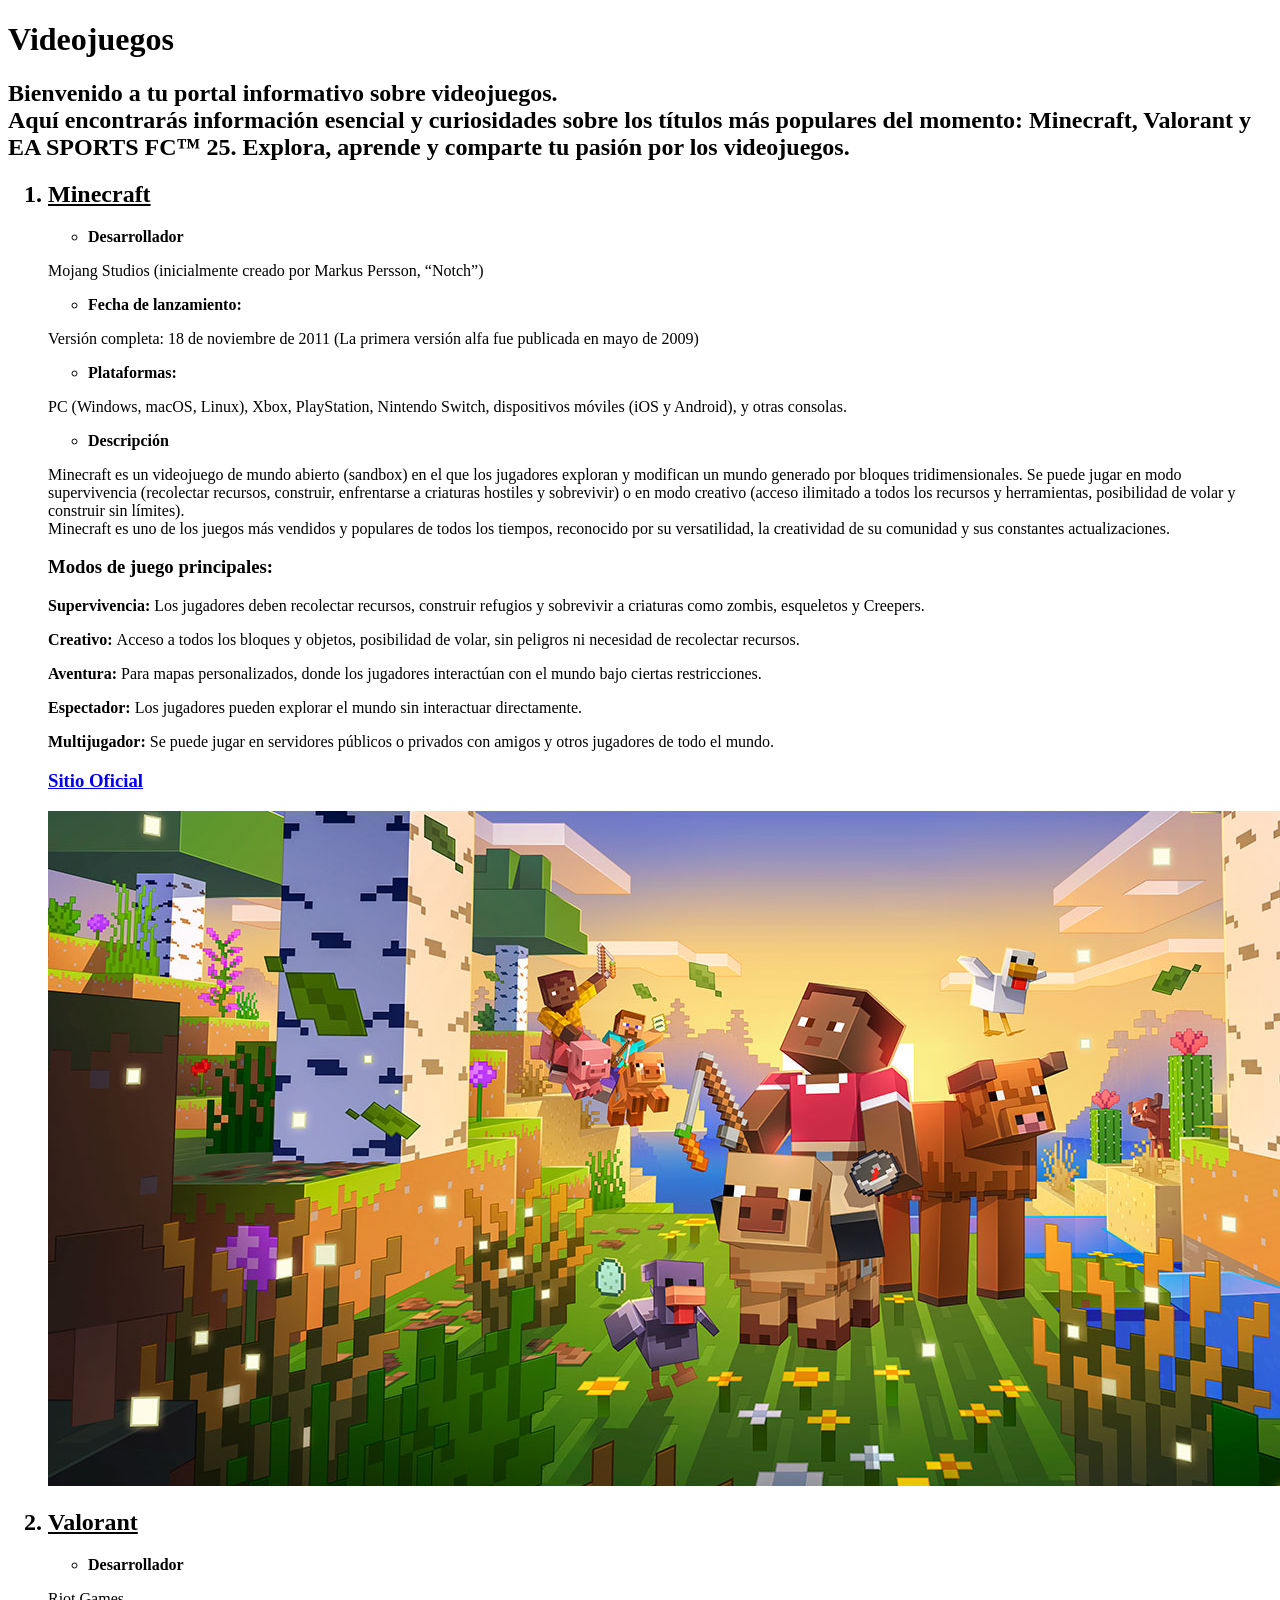
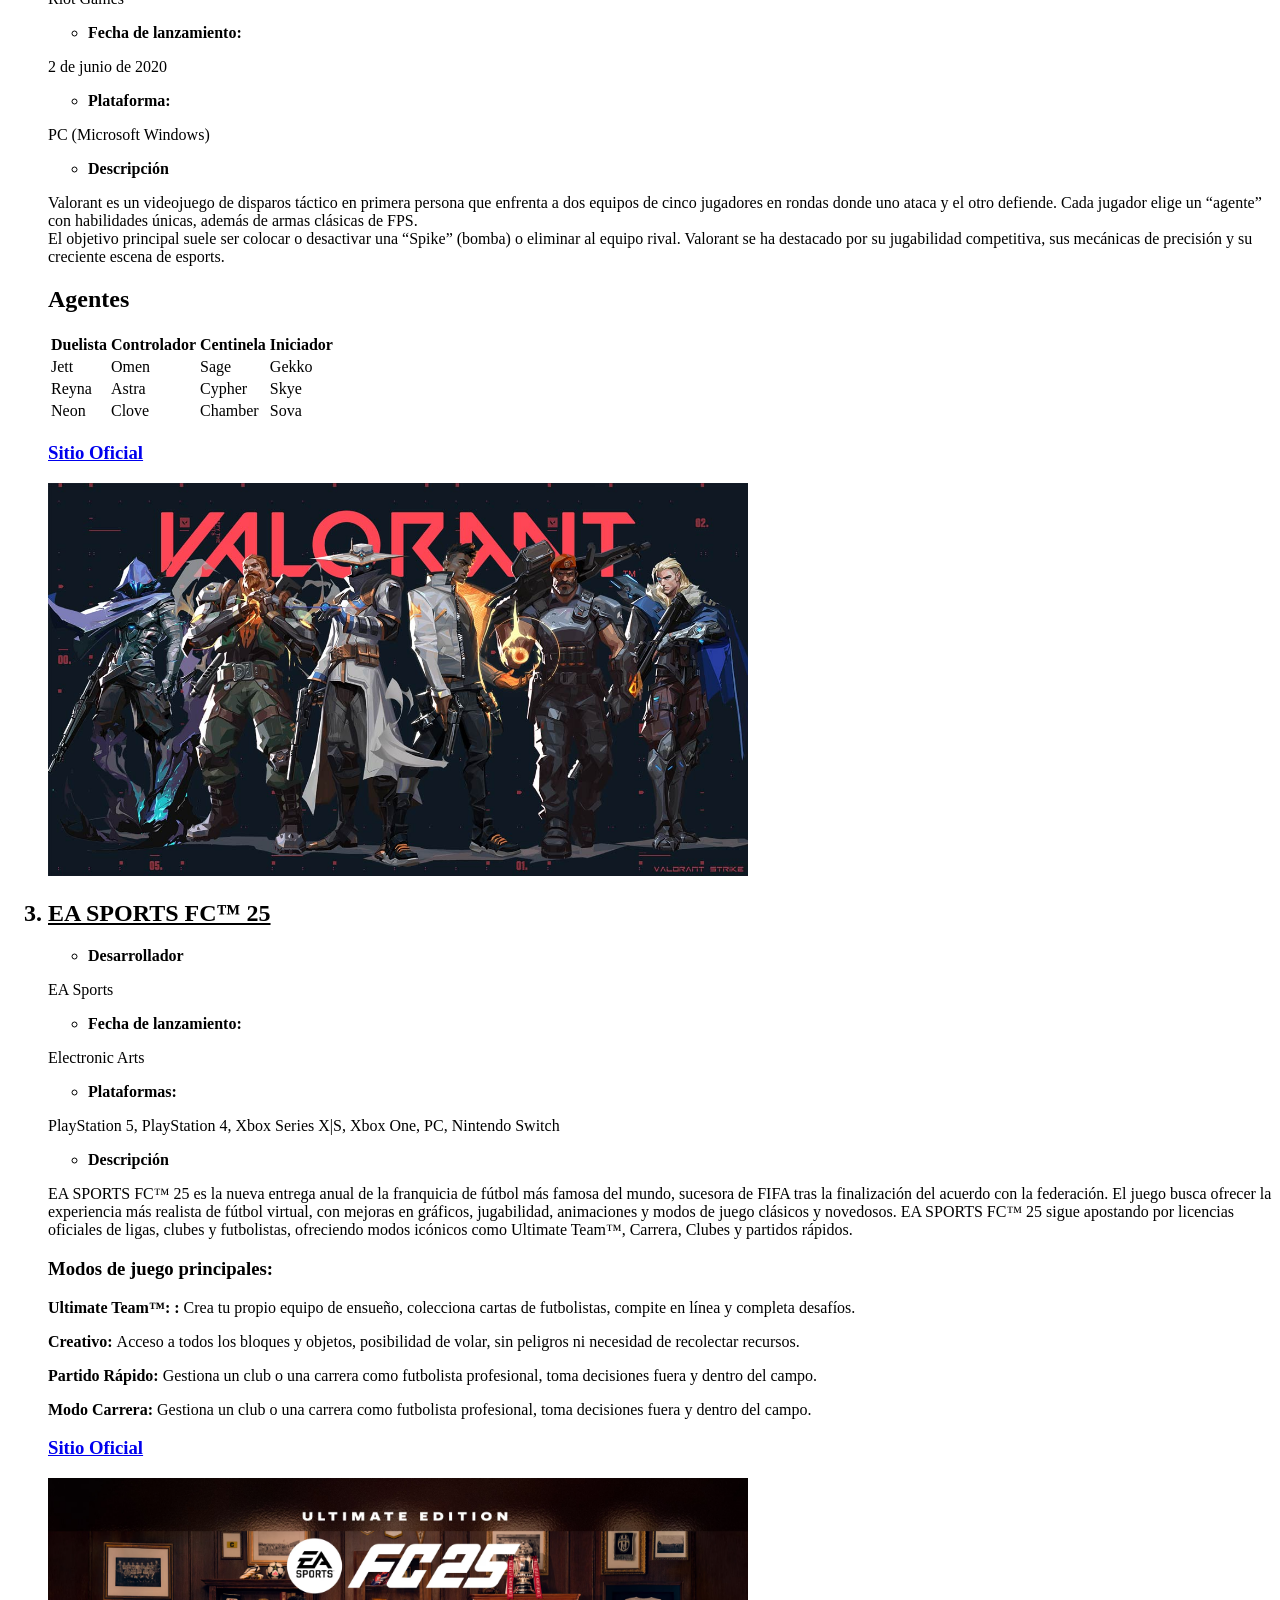
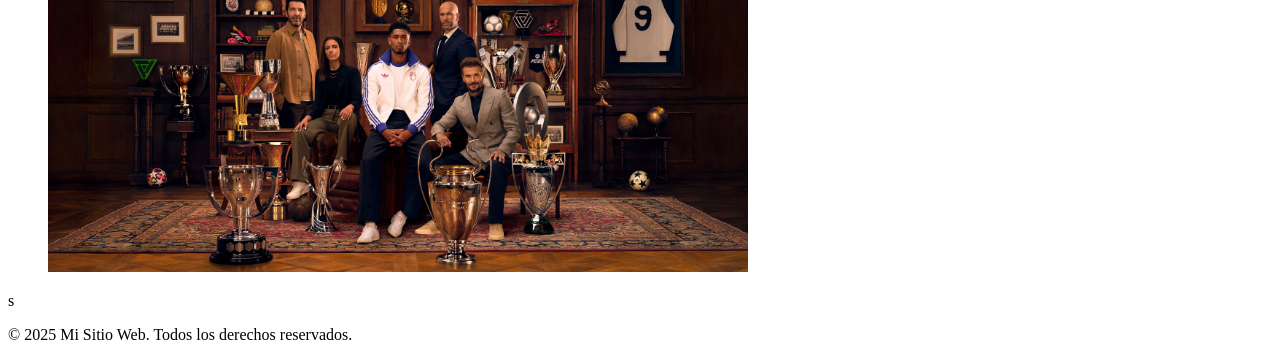
==== inicio.html @ ecad7902 "cambio4" ====
<!DOCTYPE html>
<html lang="en">

<head>
    <meta charset="UTF-8">
    <meta name="viewport" content="width=device-width, initial-scale=1.0">
    <title>Videojuegos</title>
    <link rel="stylesheet" href="style2.css">
    <link rel="shortcut icon" href="img/Game.ico" type="image/x-icon">
    <link rel="preconnect" href="https://fonts.googleapis.com">
    <link rel="preconnect" href="https://fonts.gstatic.com" crossorigin>
    <link
        href="https://fonts.googleapis.com/css2?family=Bungee+Spice&family=Cookie&family=Poppins:ital,wght@0,100;0,200;0,300;0,400;0,500;0,600;0,700;0,800;0,900;1,100;1,200;1,300;1,400;1,500;1,600;1,700;1,800;1,900&display=swap"
        rel="stylesheet">
    <link href="https://fonts.googleapis.com/css2?family=Bungee+Spice&family=Cookie&display=swap" rel="stylesheet">
</head>

<body>

    <h1>Videojuegos </h1>
    <div class="contenedor-1">
        <h2>Bienvenido a tu portal informativo sobre videojuegos. <br>
            Aquí encontrarás información esencial y curiosidades sobre los títulos más populares del momento:
            Minecraft, Valorant y EA SPORTS FC™ 25. Explora, aprende y comparte tu pasión por los videojuegos.
    </div>
    </h2>
    <div id="principal">
        <ol>
            <h2>
                <li><u>Minecraft</u></li>
            </h2>
            <aside>
                <ul>
                    <li><b>Desarrollador</b></li>
                </ul>
                <p>Mojang Studios (inicialmente creado por Markus Persson, “Notch”)</p>
                <ul>
                    <li><b>Fecha de lanzamiento:</b></li>
                </ul>
                <p>Versión completa: 18 de noviembre de 2011
                    (La primera versión alfa fue publicada en mayo de 2009)</p>
                <ul>
                    <li><b>Plataformas:</b></li>
                </ul>
                <p>PC (Windows, macOS, Linux), Xbox, PlayStation, Nintendo Switch, dispositivos móviles (iOS y Android),
                    y
                    otras consolas.</p>
                <ul>
                    <li><b>Descripción</b></li>
                </ul>
                <p>Minecraft es un videojuego de mundo abierto (sandbox) en el que los jugadores exploran y modifican un
                    mundo generado por bloques tridimensionales. Se puede jugar en modo supervivencia (recolectar
                    recursos,
                    construir, enfrentarse a criaturas hostiles y sobrevivir) o en modo creativo (acceso ilimitado a
                    todos
                    los recursos y herramientas, posibilidad de volar y construir sin límites). <br>Minecraft es uno de
                    los
                    juegos más vendidos y populares de todos los tiempos, reconocido por su versatilidad, la creatividad
                    de
                    su comunidad y sus constantes actualizaciones.</p>

                <h3>Modos de juego principales:</h3>
                <p><b>Supervivencia:</b> Los jugadores deben recolectar recursos, construir refugios y sobrevivir a
                    criaturas
                    como zombis, esqueletos y Creepers.</p>
                <p><b>Creativo: </b>Acceso a todos los bloques y objetos, posibilidad de volar, sin peligros ni
                    necesidad de
                    recolectar recursos.</p>

                <p><b>Aventura: </b>Para mapas personalizados, donde los jugadores interactúan con el mundo bajo ciertas
                    restricciones.</p>

                <p><b>Espectador: </b>Los jugadores pueden explorar el mundo sin interactuar directamente.</p>

                <p><b>Multijugador: </b>Se puede jugar en servidores públicos o privados con amigos y otros jugadores de
                    todo el mundo.</p>
                <h3><a href="https://www.minecraft.net/">Sitio Oficial</a></h3>
            </aside>
            <img src="img/minecraft.jpg" alt="700">


            <h2>
                <li><u>Valorant</u></li>
            </h2>
            <aside>
                <ul>
                    <li><b>Desarrollador</b></li>
                </ul>
                <p>Riot Games</p>

                <ul>
                    <li><b>Fecha de lanzamiento:</b></li>
                </ul>
                <p>2 de junio de 2020</p>

                <ul>
                    <li><b>Plataforma:</b></li>
                </ul>
                <p>PC (Microsoft Windows)</p>

                <ul>
                    <li><b>Descripción</b></li>
                </ul>
                <p>Valorant es un videojuego de disparos táctico en primera persona que enfrenta a dos equipos de cinco
                    jugadores en rondas donde uno ataca y el otro defiende. Cada jugador elige un “agente” con
                    habilidades únicas, además de armas clásicas de FPS. <br> El objetivo principal suele ser colocar o
                    desactivar
                    una “Spike” (bomba) o eliminar al equipo rival. Valorant se ha destacado por su jugabilidad
                    competitiva,
                    sus mecánicas de precisión y su creciente escena de esports.</p>

                <h2>Agentes</h2>
                <table>
                    <tr>
                        <th>Duelista</th>
                        <th>Controlador</th>
                        <th>Centinela</th>
                        <th>Iniciador</th>
                    </tr>
                    <tr>
                        <td>Jett</td>
                        <td>Omen</td>
                        <td>Sage</td>
                        <td>Gekko</td>
                    </tr>
                    <tr>
                        <td>Reyna</td>
                        <td>Astra</td>
                        <td>Cypher</td>
                        <td>Skye</td>
                    </tr>
                    <tr>
                        <td>Neon</td>
                        <td>Clove</td>
                        <td>Chamber</td>
                        <td>Sova</td>
                    </tr>
                </table>
                <h3> <a href="https://playvalorant.com/es-es/?utm_medium=card2%2Bplayvalorant.com&utm_source=riotbar">Sitio
                        Oficial</a></h3>
            </aside>

            <img src="img/valorant.jpg" width="700" alt="">

            <h2>
                <li><u>EA SPORTS FC™ 25</u></li>
            </h2>
            <aside>
                <ul>
                    <li><b>Desarrollador</b></li>
                </ul>
                <p>EA Sports</p>
                <ul>
                    <li><b>Fecha de lanzamiento:</b></li>
                </ul>
                <p>Electronic Arts</p>
                <ul>
                    <li><b>Plataformas:</b></li>
                </ul>
                <p>PlayStation 5, PlayStation 4, Xbox Series X|S, Xbox One, PC, Nintendo Switch</p>
                <ul>
                    <li><b>Descripción</b></li>
                </ul>
                <p>EA SPORTS FC™ 25 es la nueva entrega anual de la franquicia de fútbol más famosa del mundo, sucesora
                    de
                    FIFA tras la finalización del acuerdo con la federación. El juego busca ofrecer la experiencia más
                    realista de fútbol virtual, con mejoras en gráficos, jugabilidad, animaciones y modos de juego
                    clásicos
                    y novedosos. EA SPORTS FC™ 25 sigue apostando por licencias oficiales de ligas, clubes y
                    futbolistas,
                    ofreciendo modos icónicos como Ultimate Team™, Carrera, Clubes y partidos rápidos.</p>


                <h3>Modos de juego principales:</h3>
                <p><b>Ultimate Team™: :</b> Crea tu propio equipo de ensueño, colecciona cartas de futbolistas, compite
                    en
                    línea y completa desafíos.</p>
                <p><b>Creativo: </b>Acceso a todos los bloques y objetos, posibilidad de volar, sin peligros ni
                    necesidad de
                    recolectar recursos.</p>

                <p><b>Partido Rápido: </b>Gestiona un club o una carrera como futbolista profesional, toma decisiones
                    fuera
                    y dentro del campo.</p>

                <p><b>Modo Carrera: </b>Gestiona un club o una carrera como futbolista profesional, toma decisiones
                    fuera y
                    dentro del campo.</p>

                <h3><a href="https://www.ea.com/es-es/games/ea-sports-fc/fc-25">Sitio Oficial</a></h3>
            </aside>

            <img src="img/fc.avif" width="700" alt="">
        </ol>
    </div>s
</body>
<footer>
    <p>
        &copy; 2025 Mi Sitio Web. Todos los derechos reservados.
    </p>
</footer>

</html>
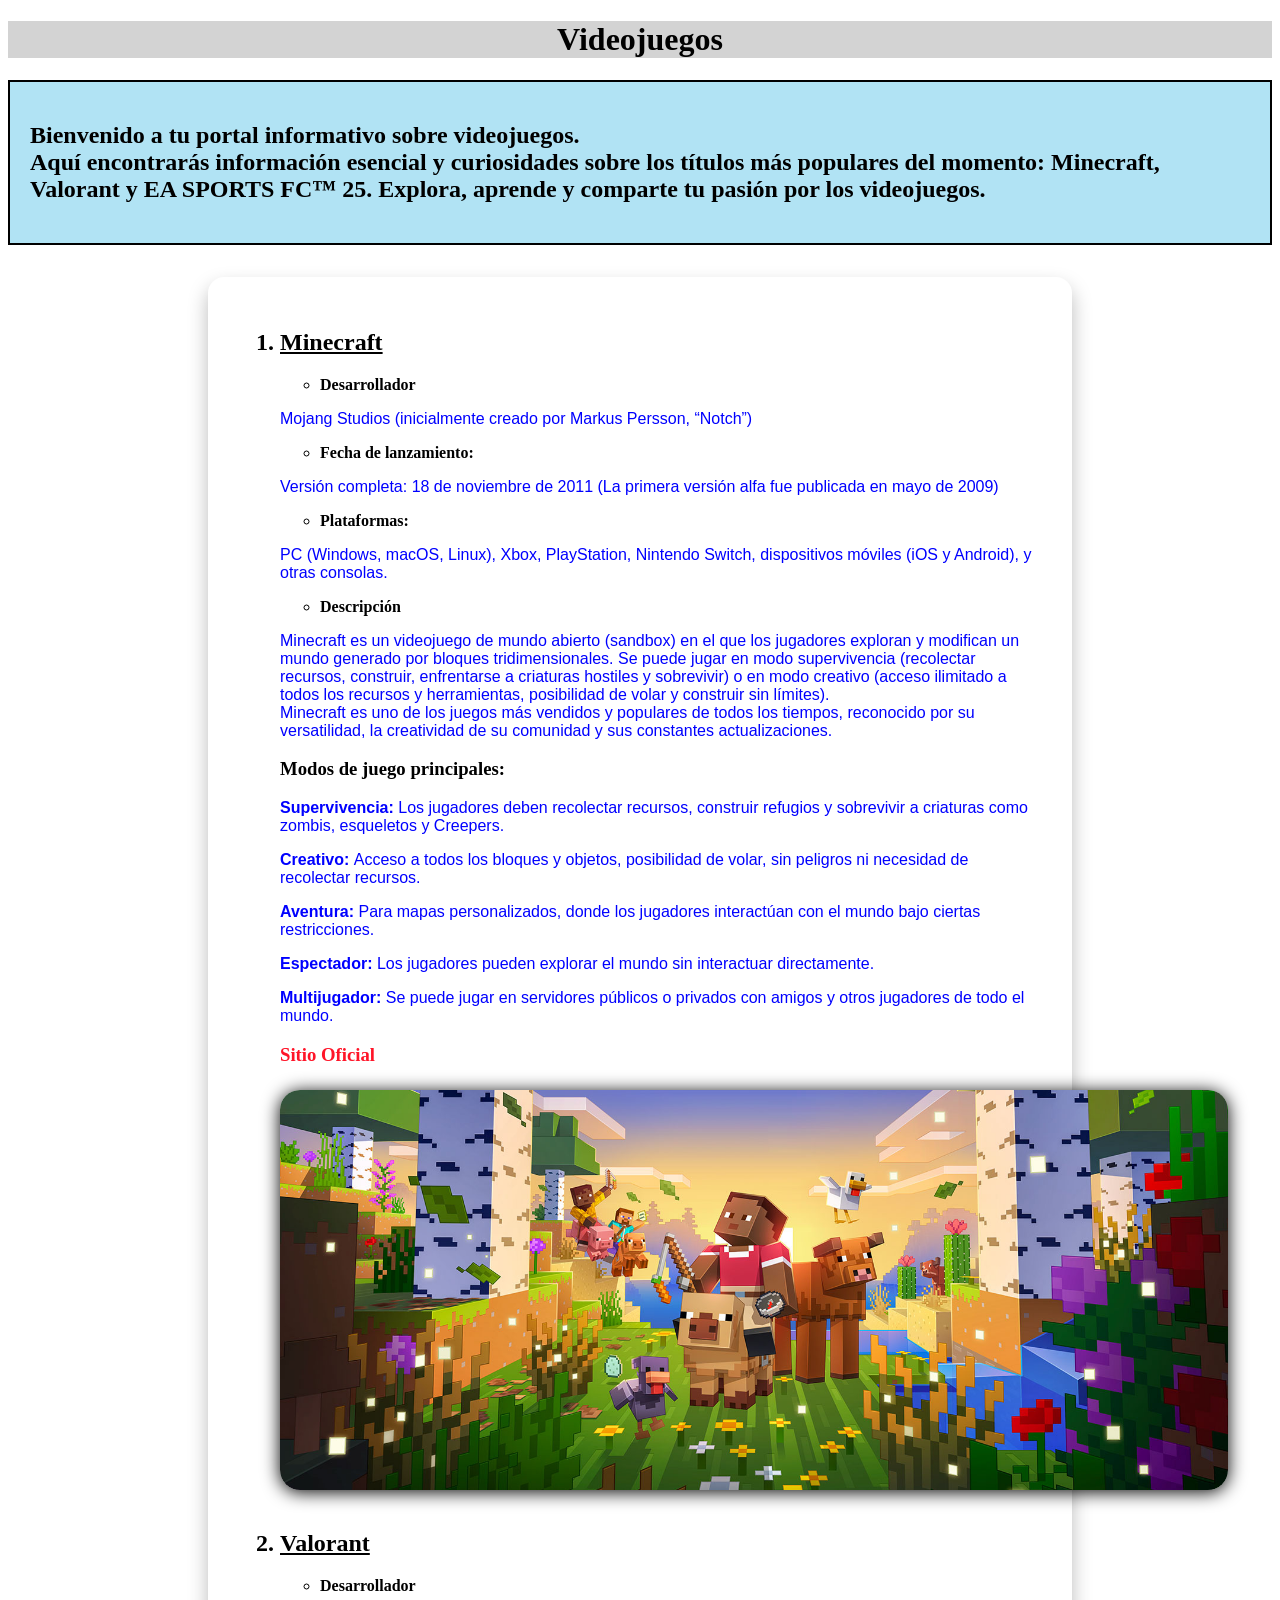
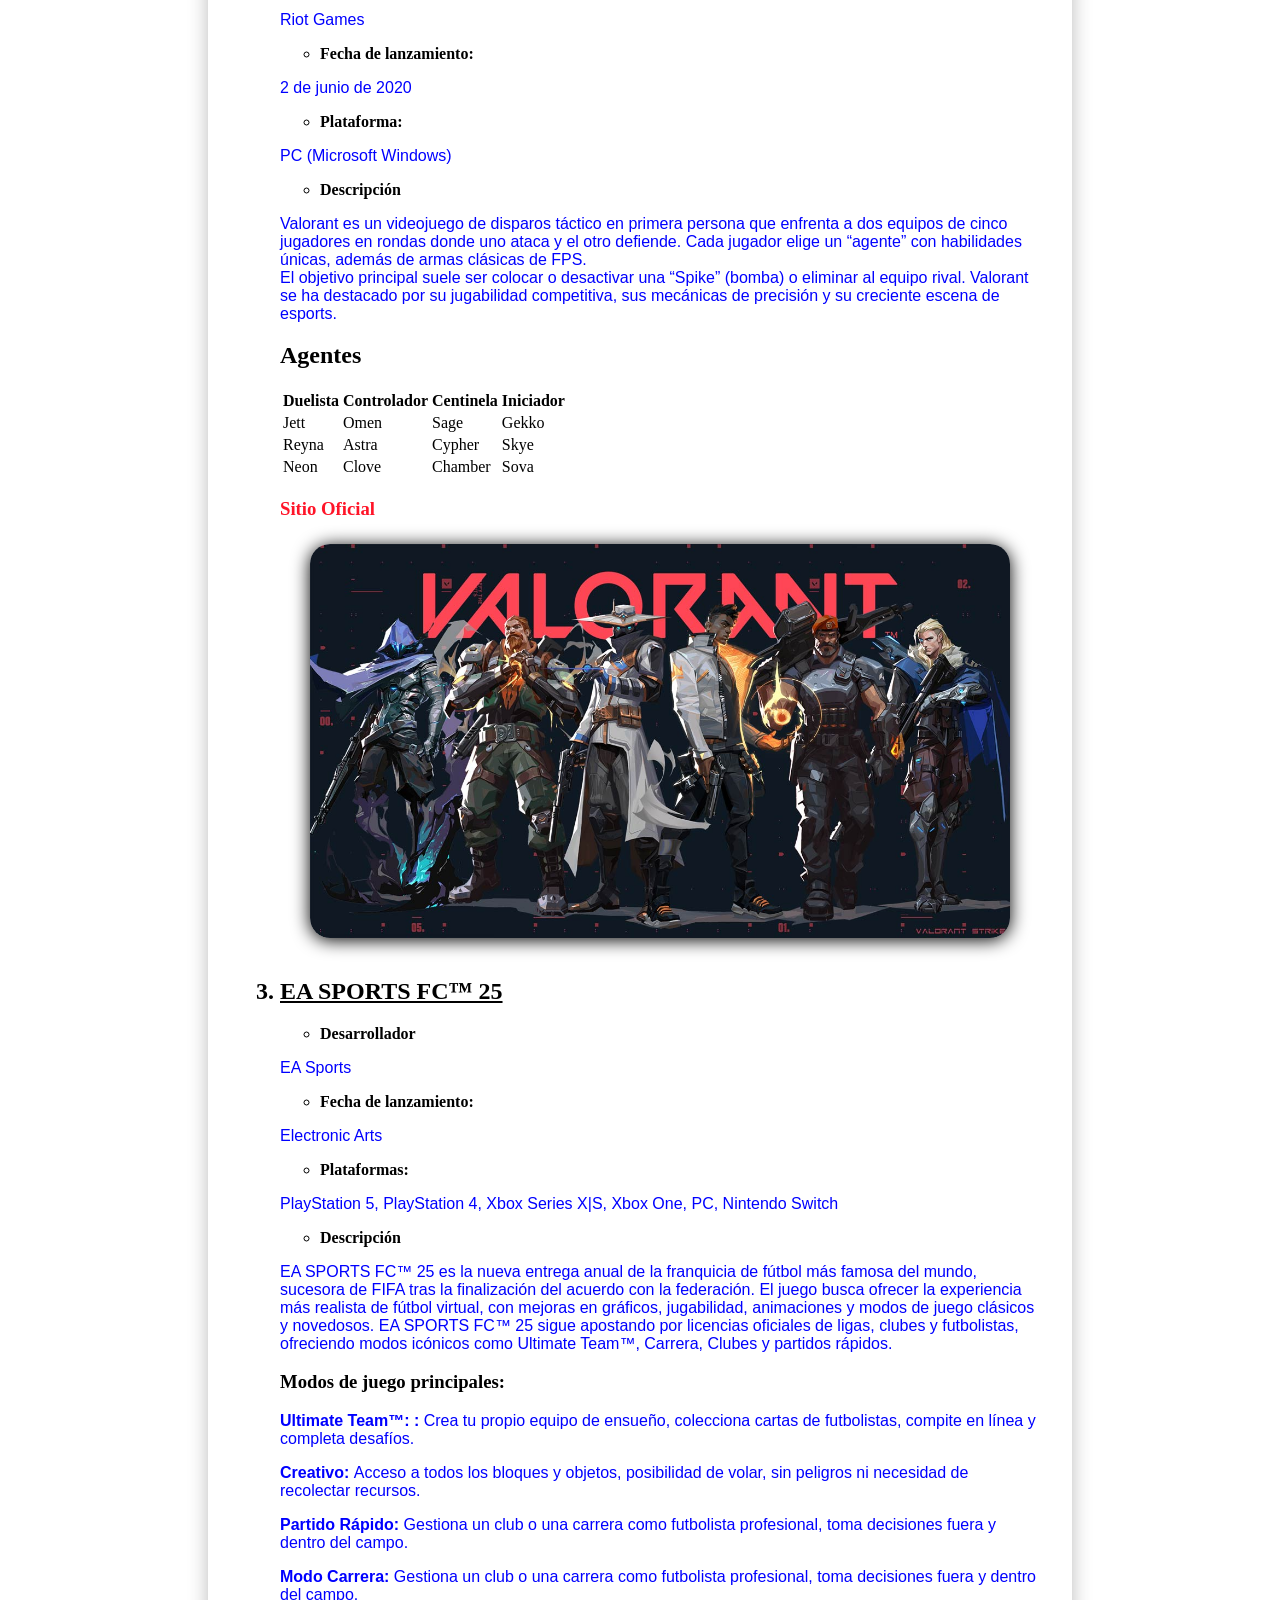
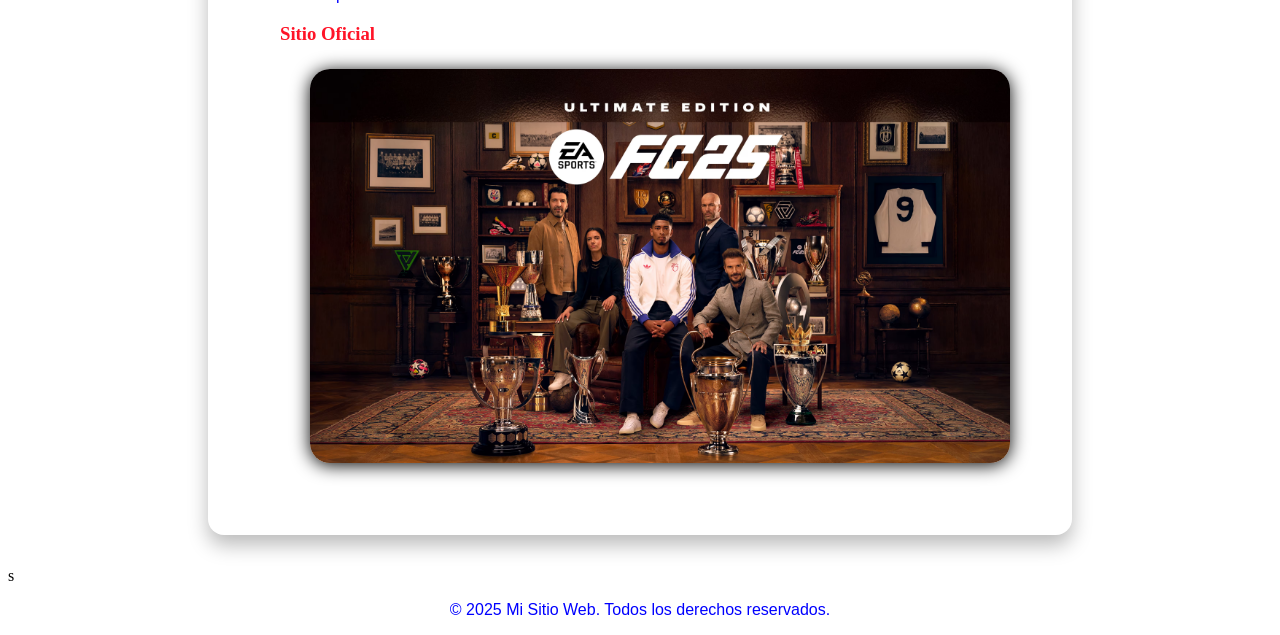
==== commit 54132844: "cambio6" ====
--- a/inicio.html
+++ b/inicio.html
@@ -5,7 +5,7 @@
     <meta charset="UTF-8">
     <meta name="viewport" content="width=device-width, initial-scale=1.0">
     <title>Videojuegos</title>
-    <link rel="stylesheet" href="style2.css">
+    <link rel="stylesheet" href="css/style2.css">
     <link rel="shortcut icon" href="img/Game.ico" type="image/x-icon">
     <link rel="preconnect" href="https://fonts.googleapis.com">
     <link rel="preconnect" href="https://fonts.gstatic.com" crossorigin>
--- a/css/style2.css
+++ b/css/style2.css
@@ -0,0 +1,54 @@
+p{
+ color: blue;
+ font-family: Arial, Helvetica, sans-serif;
+
+}
+
+h1{
+    text-align: center;
+    background-color: rgb(211, 211, 211);
+}
+
+.contenedor-1{
+
+    background-color: rgb(177, 227, 244);
+    margin-top: 20px;
+    padding: 20px;
+    border: 2px solid black;
+}
+
+#principal{
+
+    background: #fff;                 /* Fondo blanco */
+    box-shadow: 0 10px 20px #bbb;      /* Sombreado ligero */
+    max-width: 800px;                 /* Ancho máximo de 800px */
+    margin: 32px auto;                /* Centrado horizontal (arriba y abajo 32px, a los lados auto) */
+    border-radius: 16px;              /* Opcional: esquinas redondeadas */
+    padding: 2rem; 
+}
+
+img{
+      display: block;
+    margin: 1.5rem auto 2.5rem auto;
+    border-radius: 20px;
+    box-shadow: 0 2px 18px #000;
+    max-width: 95vw;
+    max-height: 400px;
+    object-fit: cover;
+}
+
+a {
+    color: #ff1428;
+    text-decoration: none;
+    font-weight: bold;
+    transition: color 0.2s;
+}
+
+a:hover {
+    color: #ffff0a;
+    text-decoration: underline wavy;
+}
+footer{
+    text-align: center;
+    
+}
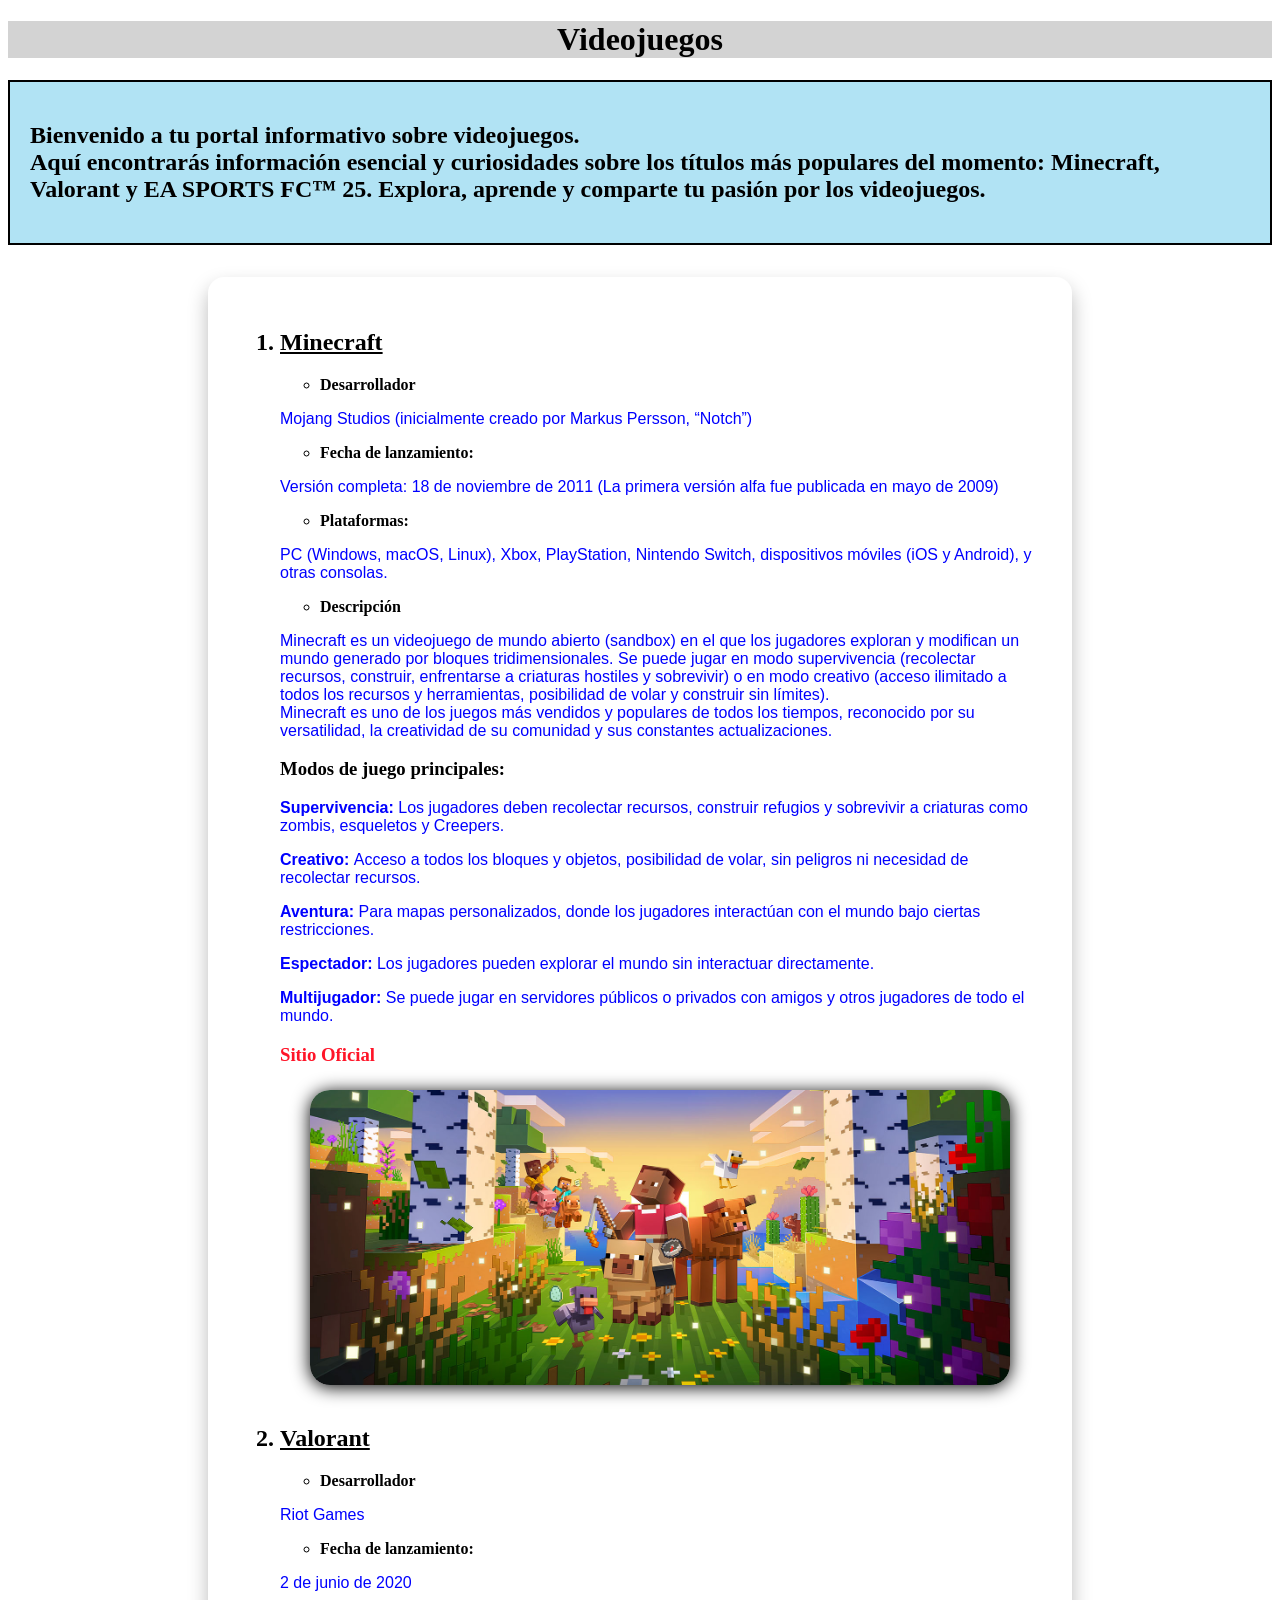
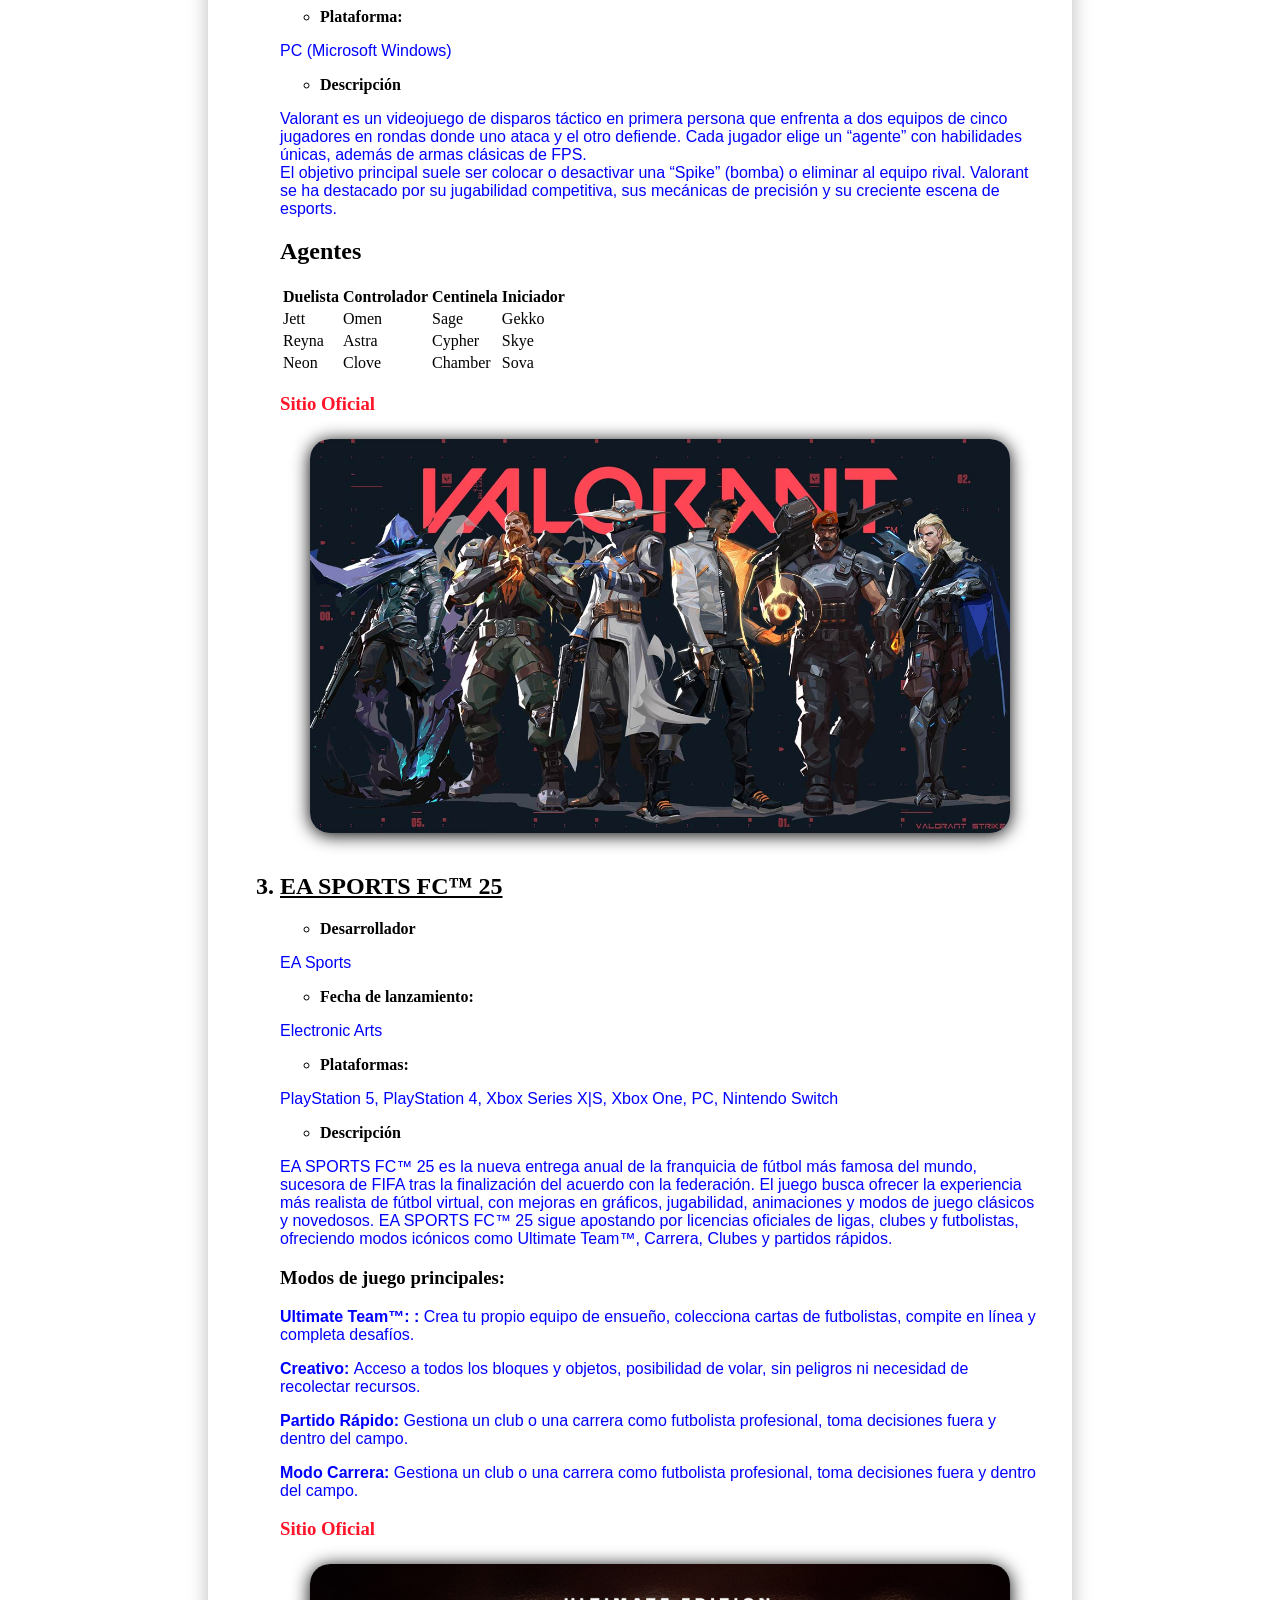
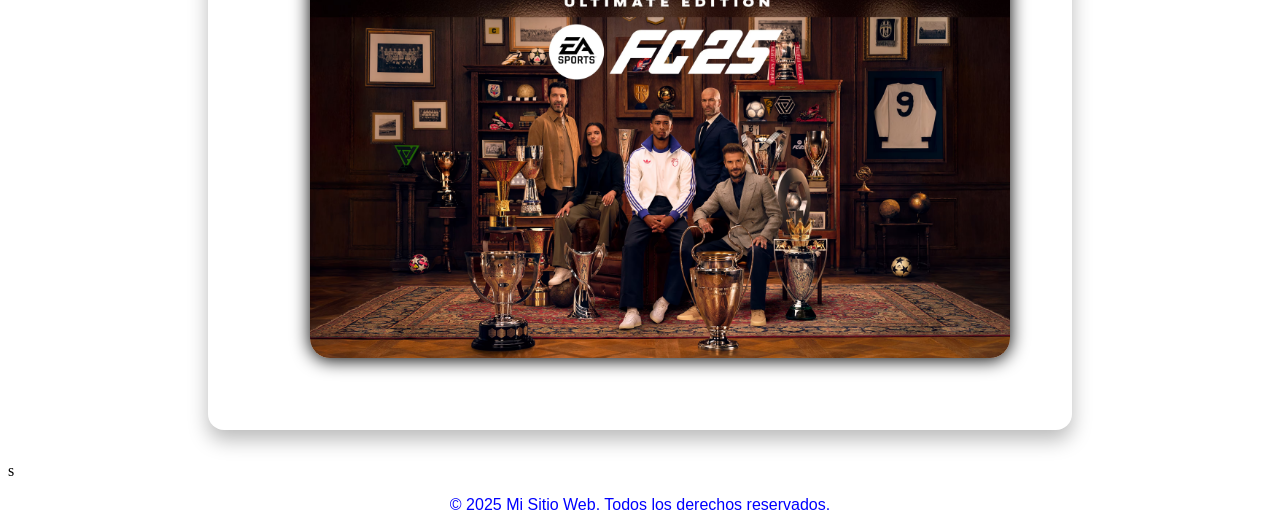
==== commit 16d0abdd: "cambio7" ====
--- a/inicio.html
+++ b/inicio.html
@@ -76,7 +76,7 @@
                     todo el mundo.</p>
                 <h3><a href="https://www.minecraft.net/">Sitio Oficial</a></h3>
             </aside>
-            <img src="img/minecraft.jpg" alt="700">
+            <img src="img/minecraft.jpg" width="700">
 
 
             <h2>
